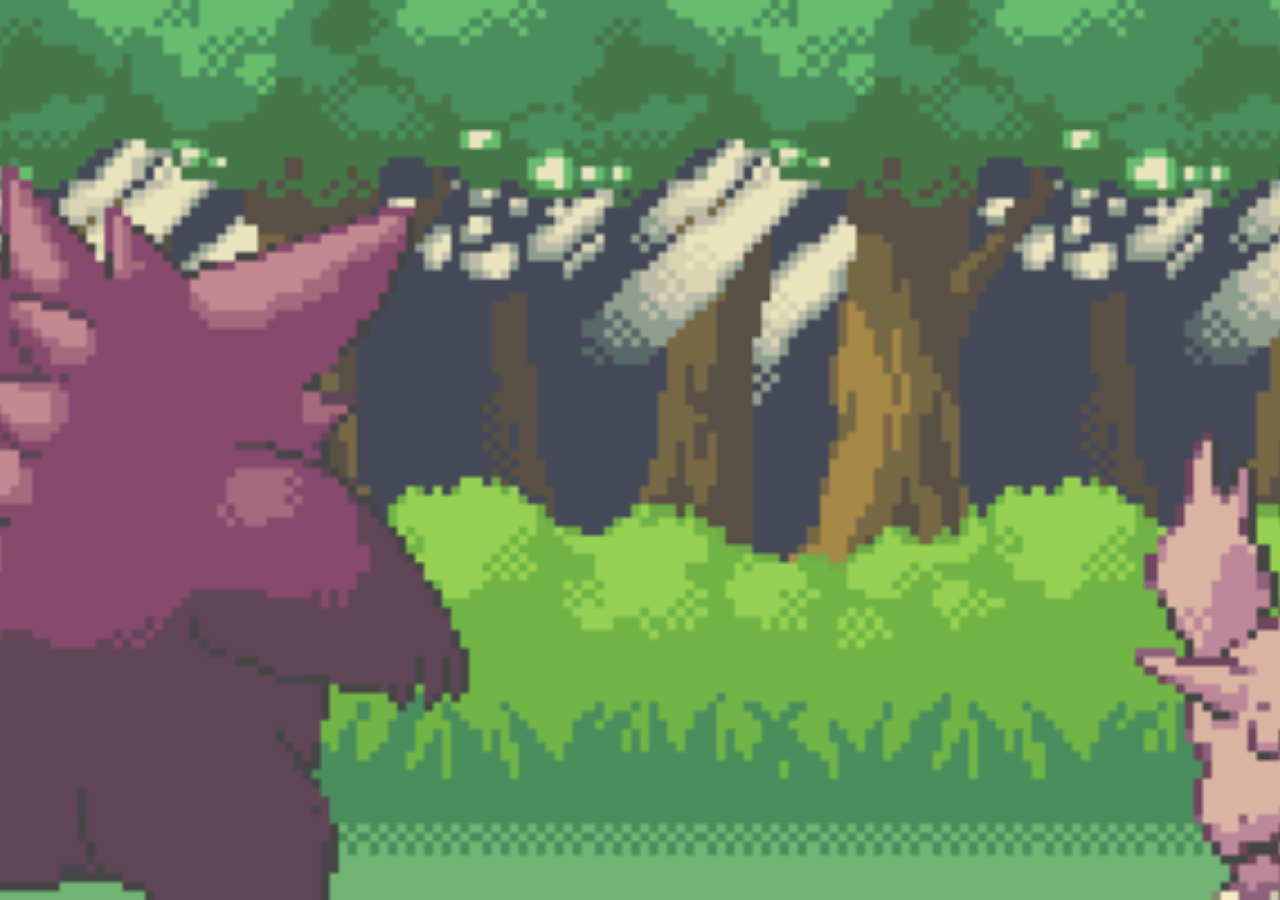
==== index.html @ ef75dc58 "Add files via upload" ====
<!DOCTYPE html>
<html lang="en">
<head>
    <meta charset="UTF-8">
    <meta name="viewport" content="width=device-width, initial-scale=1.0">
    <title>Carga...</title>
    <link rel="stylesheet" href="/Styles/carga.css">
</head>
<body>
    <div id="loadingScreen">
        <img src="/images/gengarvsnodorino.gif" alt="Loading GIF" id="loadingGif">
    </div>
    <div class="base">
        <div class="bat">
            <span class="loading">CARGA...</span>
        </div>
        <div class="pokeball"></div>
    </div>
    <script src="/Scripts/carga.js"></script>
</body>
</html>
---- Styles/carga.css ----
*, *::after, *::before {
    margin: 0;
    padding: 0;
    box-sizing: border-box;
}

body {
    background-color: darkcyan;
    height: 100vh;
    display: flex;
    align-items: center;
    justify-content: center;
    flex-direction: column;
    overflow: hidden; /* Ensure no scrollbars appear */
}

#loadingScreen {
    position: fixed;
    top: 0;
    left: 0;
    width: 100%;
    height: 100%;
    background-color: #fff;
    display: flex;
    align-items: center;
    justify-content: center;
    z-index: 1000; /* Ensure it covers everything else */
}

#loadingGif {
    width: 100%;
    height: 100%;
    object-fit: cover; /* Ensure the GIF covers the entire screen */
}

.base {
    height: 150px;
    width: 150px;
    display: flex;
    align-items: center;
    justify-content: center;
    transform: scale(1.5);
    position: relative;
    display: none; /* Hide initially */
}

.bat {
    height: 0.2em;
    width: 3em;
    background-color: brown;
    position: absolute;
    top: 73%; /* Ajustamos la línea de carga más abajo */
    transform-origin: 25px -100px;
    animation: bat 3s linear infinite;
}

.pokeball {
    height: 2em;
    width: 2em;
    background: #fff;
    border-radius: 50%;
    position: absolute;
    top: 21%; /* Ajustamos la Pokébola más arriba */
    left: 40%;
    transform: translate(-50%, -50%); /* Ajustamos solo el eje X */
    overflow: hidden;
    border: 0.3em solid #000;
    animation: ball 3s linear infinite;
}

.pokeball:before,
.pokeball:after {
    content: "";
    position: absolute;
}

.pokeball:before {
    background: red;
    width: 100%;
    height: 50%;
    top: 0;
    left: 0;
}

.pokeball:after {
    background: #000;
    width: 60%;
    height: 60%;
    border-radius: 50%;
    top: 20%;
    left: 20%;
    box-shadow: inset 0 0 0 0.2em #7f8c8d;
}

.bat span {
    font-size: 0.7em;
    position: absolute;
    top: 1px;
}

@keyframes ball {
    0% {
        transform: translate(0px);
    }
    5% {
        transform: translateX(5px) translateY(5px);
    }
    25% {
        transform: translateX(20px) translateY(45px);
    }
    45% {
        transform: translateX(5px) translateY(5px);
    }
    50% {
        transform: translate(0px);
    }
    55% {
        transform: translateX(-5px) translateY(5px);
    }
    75% {
        transform: translateX(-20px) translateY(45px);
    }
    95% {
        transform: translateX(-5px) translateY(5px);
    }
    100% {
        transform: translate(0px);
    }
}

@keyframes bat {
    0% {
        transform: rotate(0deg);
    }
    25% {
        transform: rotate(-15deg);
    }
    75% {
        transform: rotate(15deg);
    }
    100% {
        transform: rotate(0deg);
    }
}

.loading {
    font-size: 0.7em;
    position: absolute;
    top: 1px;
    animation: changeColor 3s linear infinite;
}

@keyframes changeColor {
    0% {
        color: red;
    }
    25% {
        color: yellow;
    }
    50% {
        color: green;
    }
    75% {
        color: blue;
    }
    100% {
        color: red;
    }
}
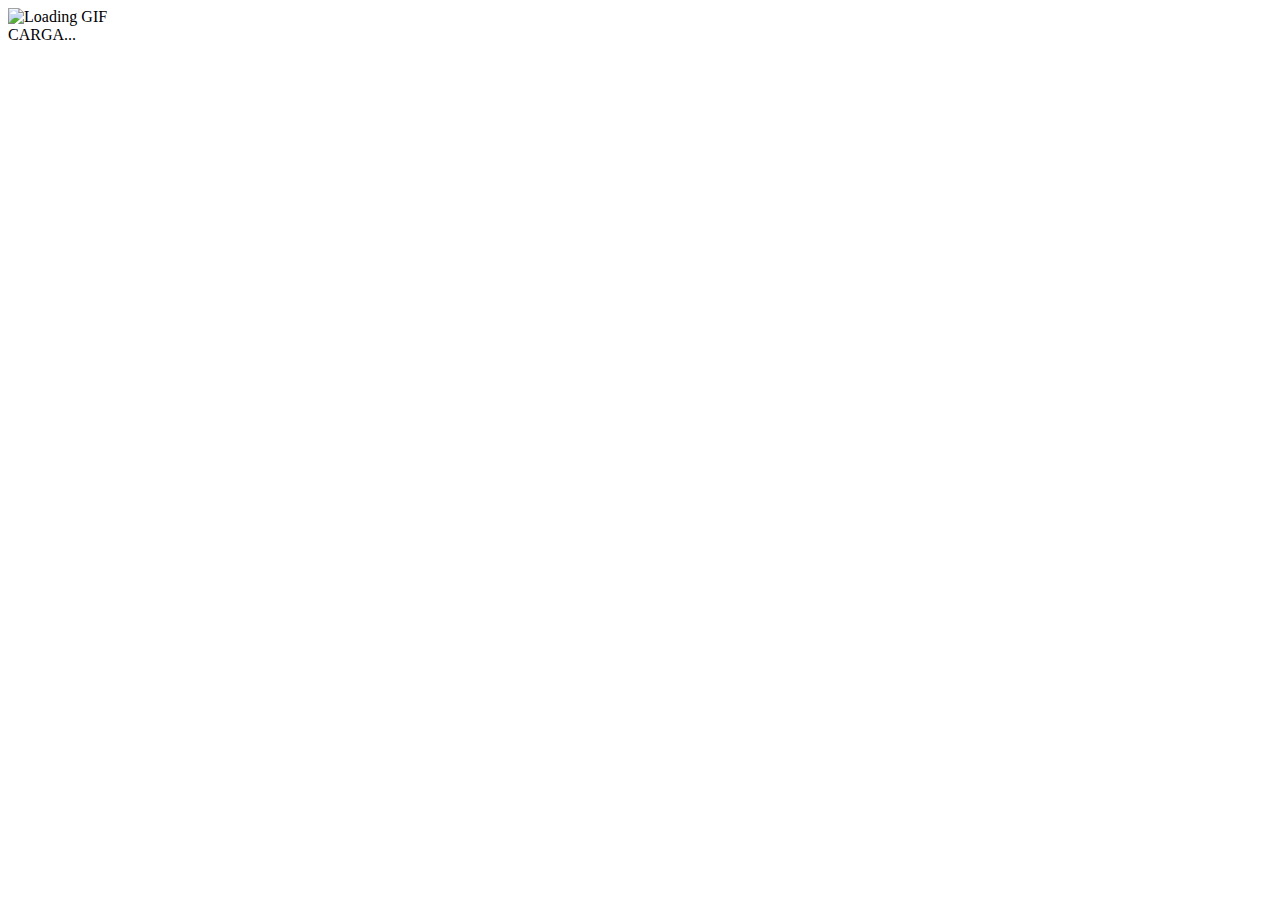
==== commit 5cf8d631: "Update index.html" ====
--- a/index.html
+++ b/index.html
@@ -4,11 +4,11 @@
     <meta charset="UTF-8">
     <meta name="viewport" content="width=device-width, initial-scale=1.0">
     <title>Carga...</title>
-    <link rel="stylesheet" href="/Styles/carga.css">
+    <link rel="stylesheet" href=":/Styles/carga.css">
 </head>
 <body>
     <div id="loadingScreen">
-        <img src="/images/gengarvsnodorino.gif" alt="Loading GIF" id="loadingGif">
+        <img src=":/images/gengarvsnodorino.gif" alt="Loading GIF" id="loadingGif">
     </div>
     <div class="base">
         <div class="bat">
@@ -16,6 +16,6 @@
         </div>
         <div class="pokeball"></div>
     </div>
-    <script src="/Scripts/carga.js"></script>
+    <script src=":/Scripts/carga.js"></script>
 </body>
 </html>
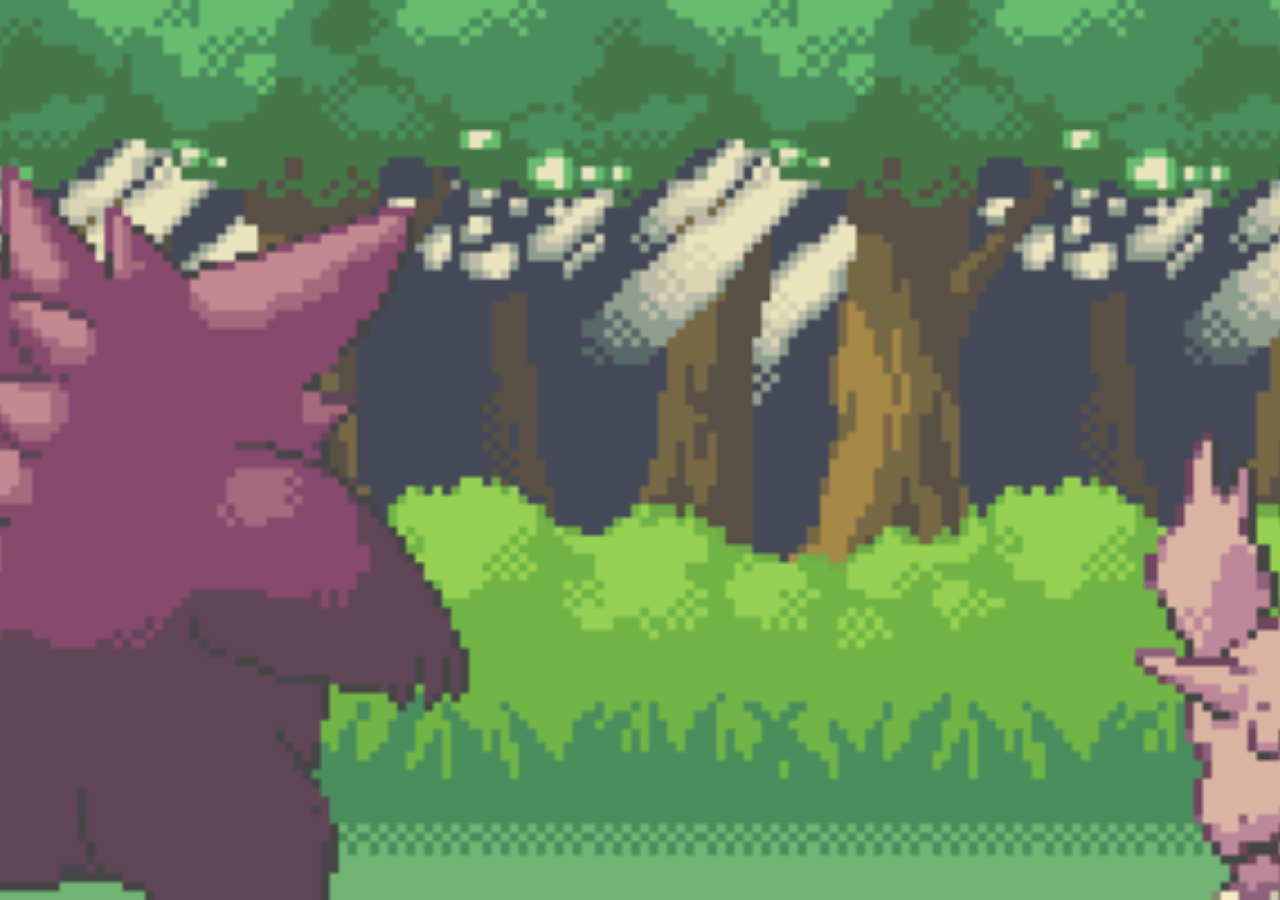
==== commit c51f802b: "Update index.html" ====
--- a/index.html
+++ b/index.html
@@ -4,11 +4,11 @@
     <meta charset="UTF-8">
     <meta name="viewport" content="width=device-width, initial-scale=1.0">
     <title>Carga...</title>
-    <link rel="stylesheet" href=":/Styles/carga.css">
+    <link rel="stylesheet" href="Styles/carga.css">
 </head>
 <body>
     <div id="loadingScreen">
-        <img src=":/images/gengarvsnodorino.gif" alt="Loading GIF" id="loadingGif">
+        <img src="images/gengarvsnodorino.gif" alt="Loading GIF" id="loadingGif">
     </div>
     <div class="base">
         <div class="bat">
@@ -16,6 +16,6 @@
         </div>
         <div class="pokeball"></div>
     </div>
-    <script src=":/Scripts/carga.js"></script>
+    <script src="Scripts/carga.js"></script>
 </body>
 </html>
--- a/Styles/carga.css
+++ b/Styles/carga.css
@@ -0,0 +1,169 @@
+*, *::after, *::before {
+    margin: 0;
+    padding: 0;
+    box-sizing: border-box;
+}
+
+body {
+    background-color: darkcyan;
+    height: 100vh;
+    display: flex;
+    align-items: center;
+    justify-content: center;
+    flex-direction: column;
+    overflow: hidden; /* Ensure no scrollbars appear */
+}
+
+#loadingScreen {
+    position: fixed;
+    top: 0;
+    left: 0;
+    width: 100%;
+    height: 100%;
+    background-color: #fff;
+    display: flex;
+    align-items: center;
+    justify-content: center;
+    z-index: 1000; /* Ensure it covers everything else */
+}
+
+#loadingGif {
+    width: 100%;
+    height: 100%;
+    object-fit: cover; /* Ensure the GIF covers the entire screen */
+}
+
+.base {
+    height: 150px;
+    width: 150px;
+    display: flex;
+    align-items: center;
+    justify-content: center;
+    transform: scale(1.5);
+    position: relative;
+    display: none; /* Hide initially */
+}
+
+.bat {
+    height: 0.2em;
+    width: 3em;
+    background-color: brown;
+    position: absolute;
+    top: 73%; /* Ajustamos la línea de carga más abajo */
+    transform-origin: 25px -100px;
+    animation: bat 3s linear infinite;
+}
+
+.pokeball {
+    height: 2em;
+    width: 2em;
+    background: #fff;
+    border-radius: 50%;
+    position: absolute;
+    top: 21%; /* Ajustamos la Pokébola más arriba */
+    left: 40%;
+    transform: translate(-50%, -50%); /* Ajustamos solo el eje X */
+    overflow: hidden;
+    border: 0.3em solid #000;
+    animation: ball 3s linear infinite;
+}
+
+.pokeball:before,
+.pokeball:after {
+    content: "";
+    position: absolute;
+}
+
+.pokeball:before {
+    background: red;
+    width: 100%;
+    height: 50%;
+    top: 0;
+    left: 0;
+}
+
+.pokeball:after {
+    background: #000;
+    width: 60%;
+    height: 60%;
+    border-radius: 50%;
+    top: 20%;
+    left: 20%;
+    box-shadow: inset 0 0 0 0.2em #7f8c8d;
+}
+
+.bat span {
+    font-size: 0.7em;
+    position: absolute;
+    top: 1px;
+}
+
+@keyframes ball {
+    0% {
+        transform: translate(0px);
+    }
+    5% {
+        transform: translateX(5px) translateY(5px);
+    }
+    25% {
+        transform: translateX(20px) translateY(45px);
+    }
+    45% {
+        transform: translateX(5px) translateY(5px);
+    }
+    50% {
+        transform: translate(0px);
+    }
+    55% {
+        transform: translateX(-5px) translateY(5px);
+    }
+    75% {
+        transform: translateX(-20px) translateY(45px);
+    }
+    95% {
+        transform: translateX(-5px) translateY(5px);
+    }
+    100% {
+        transform: translate(0px);
+    }
+}
+
+@keyframes bat {
+    0% {
+        transform: rotate(0deg);
+    }
+    25% {
+        transform: rotate(-15deg);
+    }
+    75% {
+        transform: rotate(15deg);
+    }
+    100% {
+        transform: rotate(0deg);
+    }
+}
+
+.loading {
+    font-size: 0.7em;
+    position: absolute;
+    top: 1px;
+    animation: changeColor 3s linear infinite;
+}
+
+@keyframes changeColor {
+    0% {
+        color: red;
+    }
+    25% {
+        color: yellow;
+    }
+    50% {
+        color: green;
+    }
+    75% {
+        color: blue;
+    }
+    100% {
+        color: red;
+    }
+}
